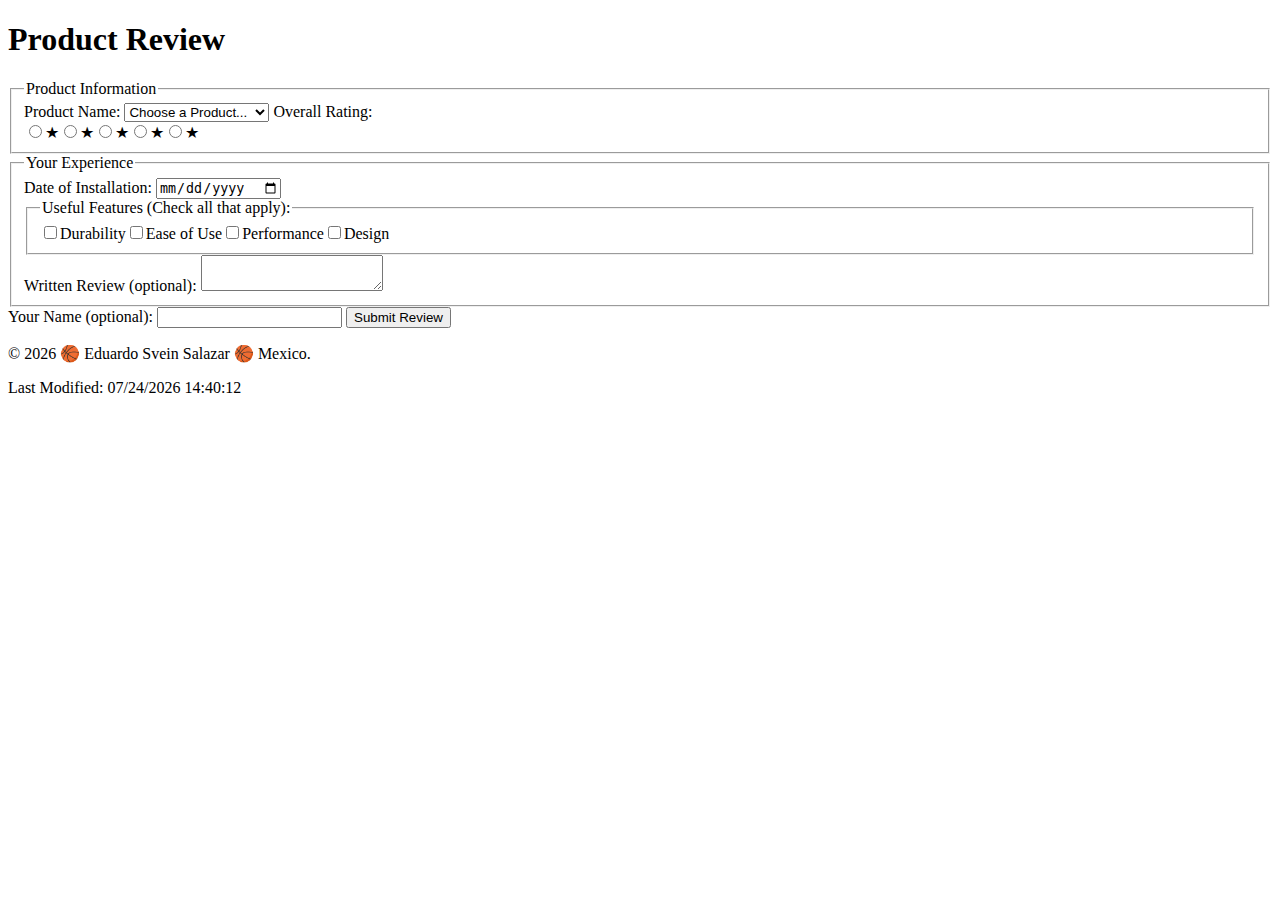
==== form.html @ 92dc1d38 "activities week 4 completed" ====
<!DOCTYPE html>
<html lang="en">
<head>
    <meta charset="UTF-8">
    <meta name="viewport" content="width=device-width, initial-scale=1.0">
    <title>Product Review Form</title>
    <link rel="stylesheet" href="styles/form.css">
    <link rel="preconnect" href="https://fonts.googleapis.com">
    <link rel="preconnect" href="https://fonts.gstatic.com" crossorigin>
    <link href="https://fonts.googleapis.com/css2?family=Roboto:wght@400;500;700&display=swap" rel="stylesheet">
    <script src="scripts/form.js" defer></script> 
</head>
<body>
    <header>
        <h1>Product Review</h1>
    </header>
    <main>
        <form method="get" action="review.html" class="review-form">
            <fieldset>
                <legend>Product Information</legend>
                <label for="product">Product Name:</label>
                <select id="product" name="product" required>
                    <option value="" disabled selected>Choose a Product...</option>
                </select>

                <label for="rating">Overall Rating:</label>
                <div class="star-rating">
                    </div>
            </fieldset>

            <fieldset>
                <legend>Your Experience</legend>
                <label for="installDate">Date of Installation:</label>
                <input type="date" id="installDate" name="installDate" required>

                <fieldset class="features-fieldset">
                    <legend>Useful Features (Check all that apply):</legend>
                    </fieldset>

                <label for="review">Written Review (optional):</label>
                <textarea id="review" name="review"></textarea>
            </fieldset>

            <label for="userName">Your Name (optional):</label>
            <input type="text" id="userName" name="userName">

            <button type="submit">Submit Review</button>
        </form>
    </main>

    <footer>
        <p>&copy; <span id="currentyear"></span> 🏀 Eduardo Svein Salazar 🏀 Mexico.</p>
        <p id="lastModified"></p>
    </footer>
</body>
</html>
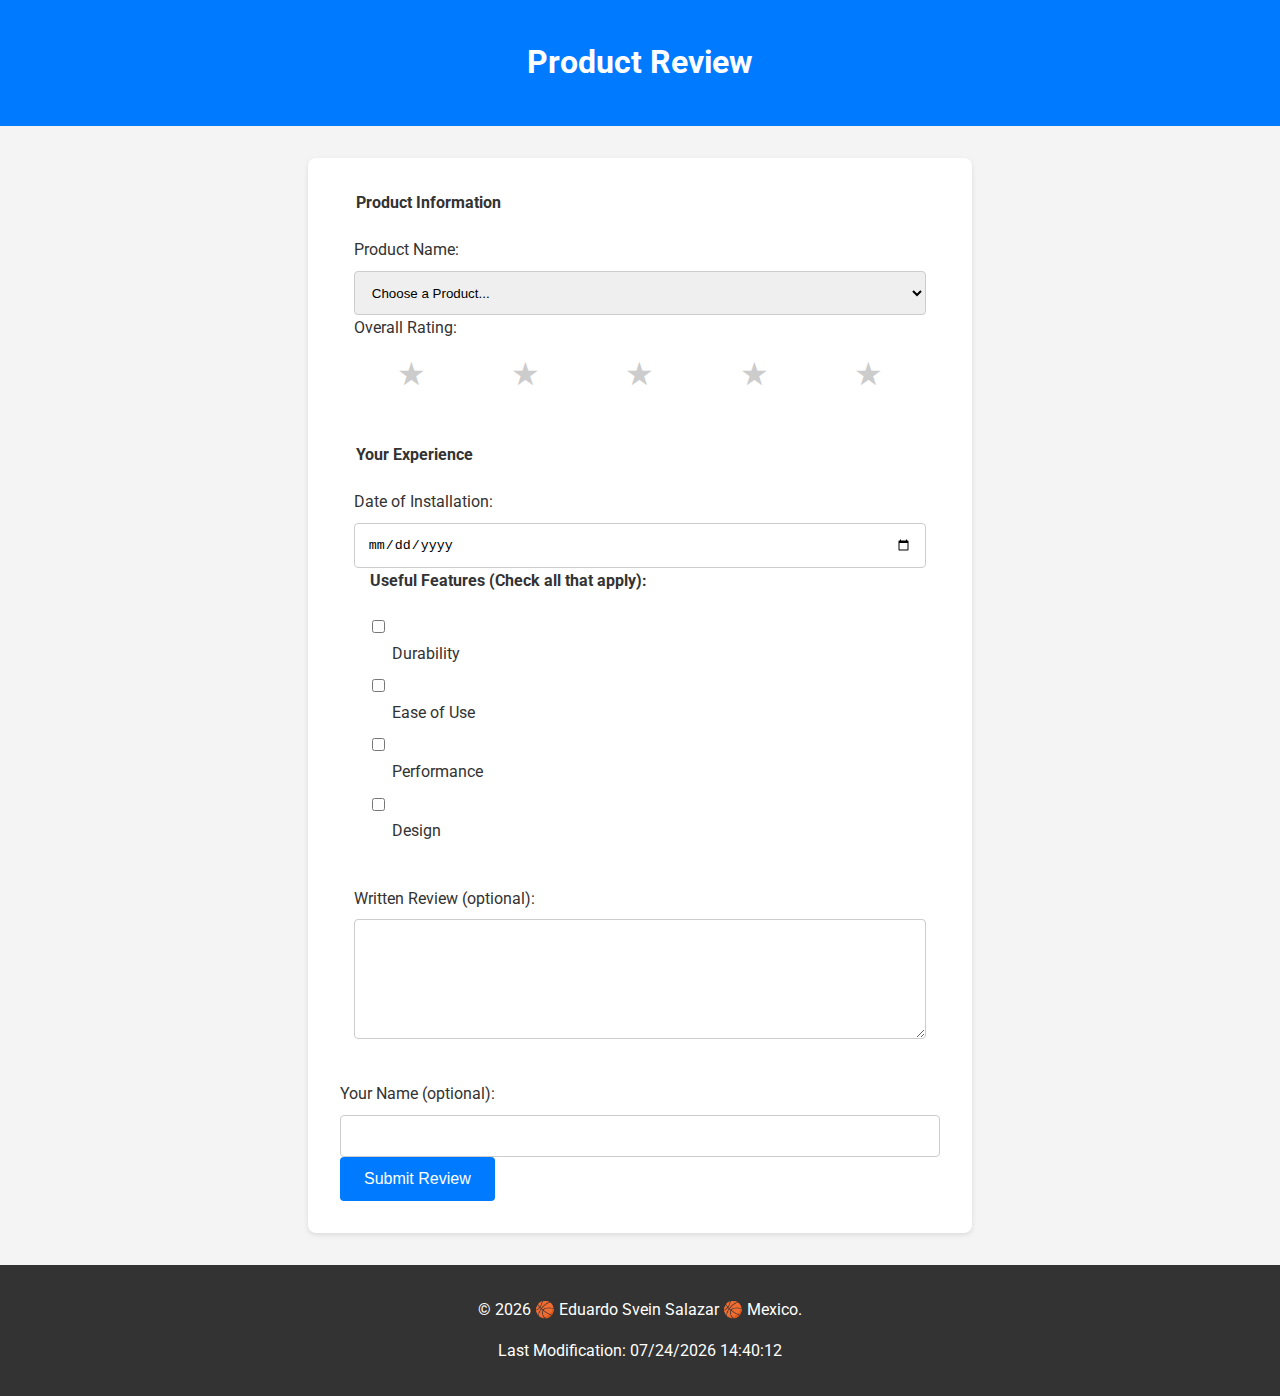
==== commit 24324708: "las modified fixed" ====
--- a/form.html
+++ b/form.html
@@ -9,6 +9,7 @@
     <link rel="preconnect" href="https://fonts.gstatic.com" crossorigin>
     <link href="https://fonts.googleapis.com/css2?family=Roboto:wght@400;500;700&display=swap" rel="stylesheet">
     <script src="scripts/form.js" defer></script> 
+    <script src="scripts/getdates.js" defer></script>
 </head>
 <body>
     <header>
--- a/styles/form.css
+++ b/styles/form.css
@@ -0,0 +1,132 @@
+/* General Styles */
+body {
+    font-family: 'Roboto', sans-serif;
+    margin: 0;
+    line-height: 1.6;
+    background-color: #f4f4f4;
+    color: #333;
+}
+
+header {
+    background-color: #007bff; /* Primary color */
+    color: white;
+    padding: 1rem 0;
+    text-align: center;
+}
+
+main {
+    padding: 2rem;
+}
+
+footer {
+    background-color: #333;
+    color: white;
+    text-align: center;
+    padding: 1rem 0;
+    bottom: 0;
+    width: 100%;
+}
+
+/* Form Styles */
+.review-form {
+    background-color: white;
+    padding: 2rem;
+    border-radius: 8px;
+    box-shadow: 0 2px 5px rgba(0, 0, 0, 0.1);
+    max-width: 600px;
+    margin: 0 auto;
+}
+
+fieldset {
+    border: none;
+    margin-bottom: 1.5rem;
+}
+
+legend {
+    font-weight: bold;
+    margin-bottom: 1rem;
+}
+
+label {
+    display: block;
+    margin-bottom: 0.5rem;
+}
+
+input[type="text"],
+input[type="date"],
+select,
+textarea {
+    width: 100%;
+    padding: 0.8rem;
+    border: 1px solid #ccc;
+    border-radius: 4px;
+    box-sizing: border-box; /* Ensure padding and border don't affect element width */
+}
+
+textarea {
+    min-height: 120px;
+    resize: vertical;
+}
+
+button[type="submit"] {
+    background-color: #007bff; /* Primary color */
+    color: white;
+    padding: 0.8rem 1.5rem;
+    border: none;
+    border-radius: 4px;
+    cursor: pointer;
+    font-size: 1rem;
+    transition: background-color 0.3s ease;
+}
+
+button[type="submit"]:hover {
+    background-color: #0056b3; /* Darker shade of primary color */
+}
+
+/* Star Rating Styles */
+.star-rating {
+    display: flex;
+    flex-direction: row-reverse;
+    justify-content: space-around;
+}
+
+.star-rating input {
+    display: none;
+}
+
+.star-rating label {
+    font-size: 2rem; /* Adjust the size as needed */
+    color: #ccc;
+    cursor: pointer;
+}
+
+.star-rating input:checked ~ label,
+.star-rating label:hover ~ label {
+    color: gold;
+}
+
+/* Features Checkbox Styles */
+.features-fieldset {
+    display: block; /* Change display to block for consistent list appearance */
+}
+
+.features-fieldset label {
+    display: block;  /* Make each label occupy a new line */
+    margin-left: 1.5rem; /* Indent the checkboxes for a clear list structure */
+    position: relative; /* Necessary for positioning the checkbox */
+}
+
+/* Media Queries for Responsiveness */
+@media (max-width: 768px) {
+    main {
+        padding: 1rem;
+    }
+
+    .review-form {
+        max-width: 95%;
+    }
+
+    .star-rating label {
+        font-size: 1.5rem; /* Smaller stars on smaller screens */
+    }
+}
